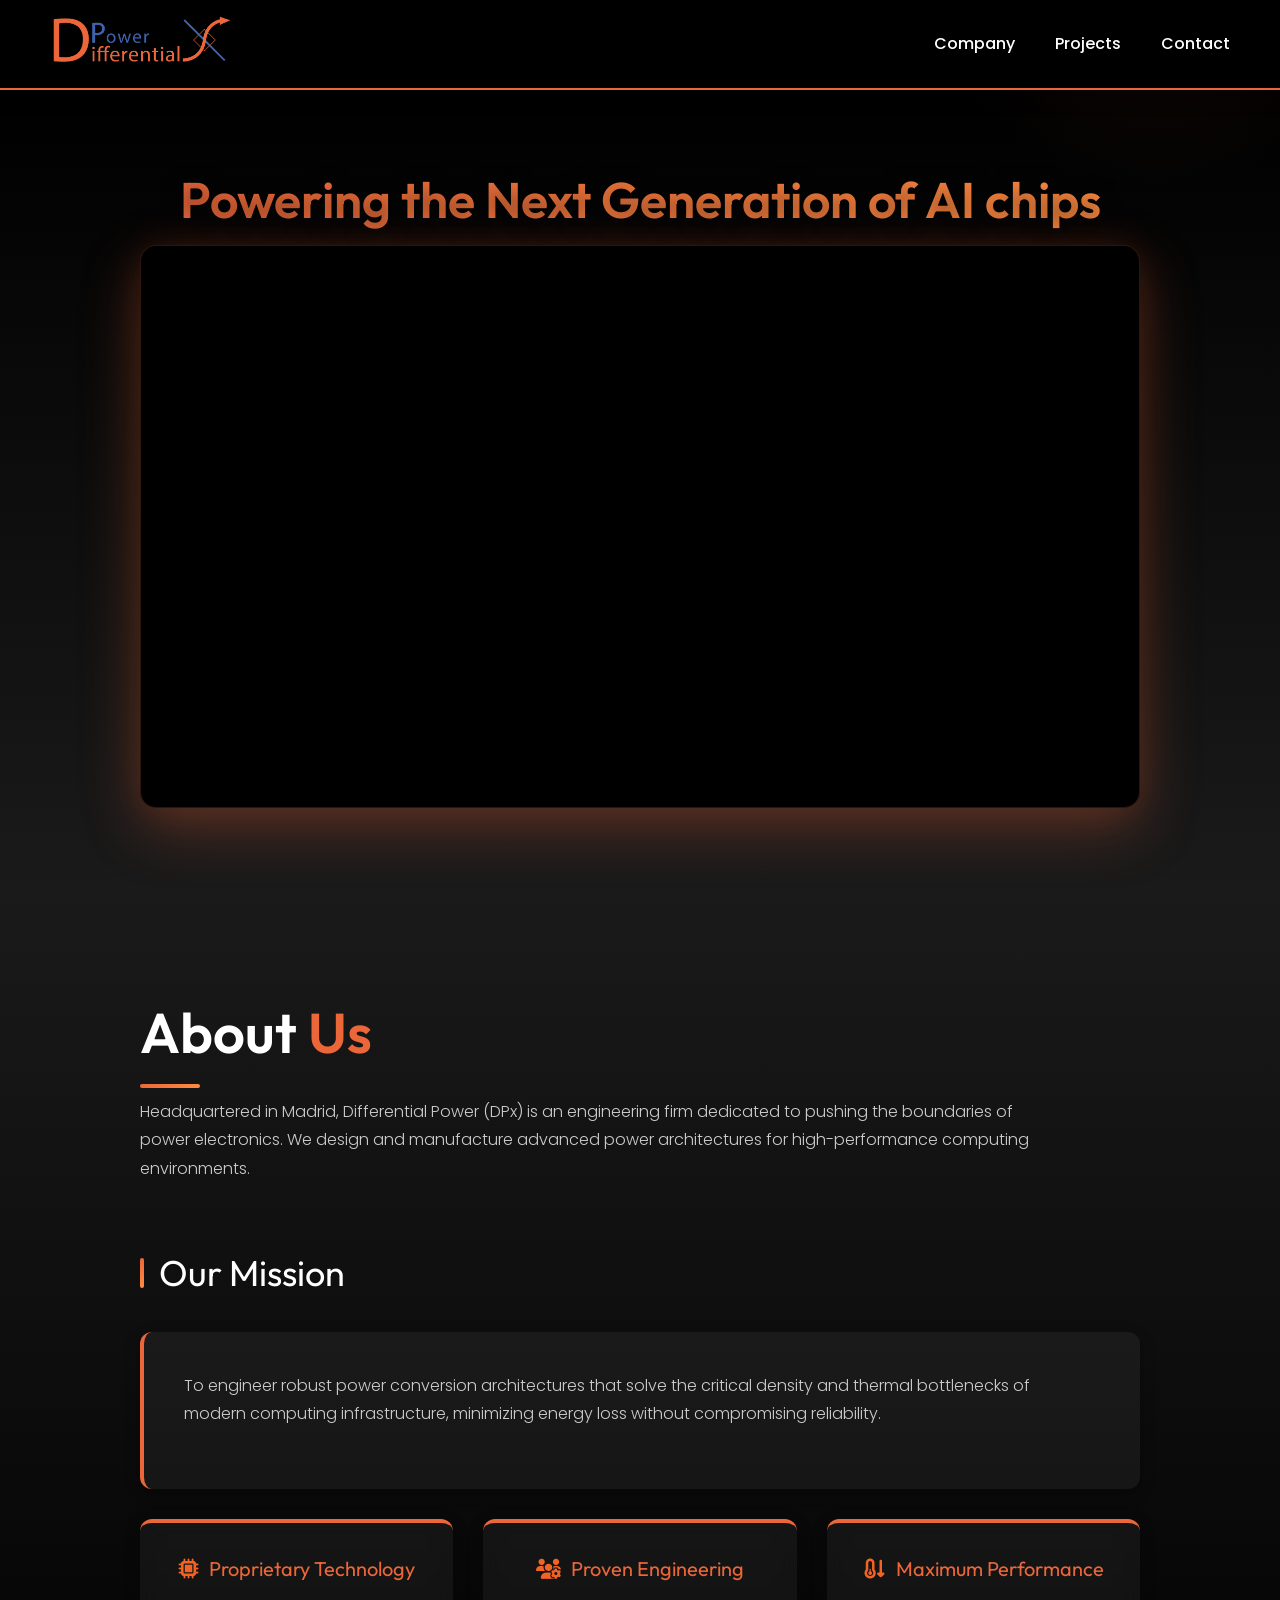
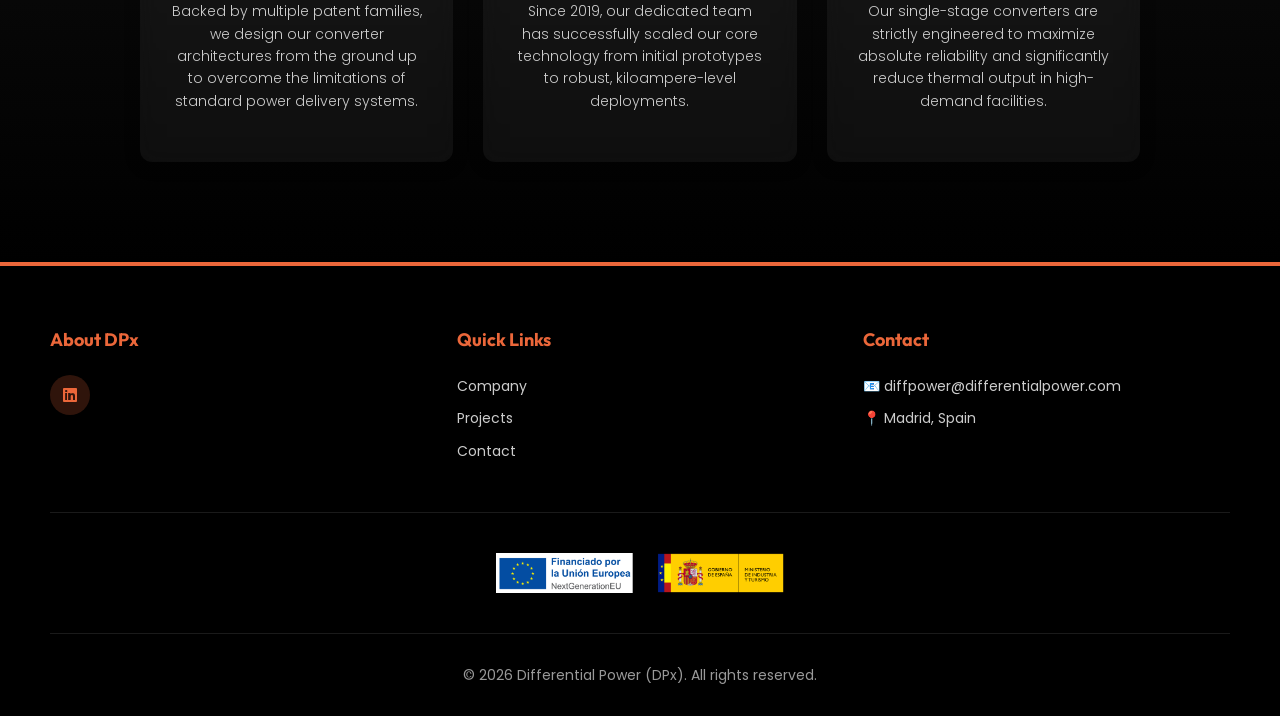
==== company.html @ 5a335bfb "Update company.html" ====
<!DOCTYPE html>
<html lang="es">
<head>
    <meta charset="UTF-8">
    <meta name="viewport" content="width=device-width, initial-scale=1.0">
    <title>Sobre Nosotros - Differential Power</title>
    <link href="https://fonts.googleapis.com/css2?family=Poppins:wght@300;400;500;600;700&family=Space+Grotesk:wght@400;500;600;700&family=Outfit:wght@400;500;600;700&display=swap" rel="stylesheet">
    <link rel="stylesheet" href="https://cdnjs.cloudflare.com/ajax/libs/font-awesome/6.4.0/css/all.min.css">
    
    <style>
        * {
            margin: 0;
            padding: 0;
            box-sizing: border-box;
        }

        body {
            font-family: 'Poppins', sans-serif;
            line-height: 1.6;
            color: #333;
            background-color: #ffffff;
            min-height: 100vh;
            overflow-x: hidden;
        }

        /* Navbar Mejorada */
        .navbar {
            background-color: #000000;
            color: white;
            display: flex;
            justify-content: space-between;
            align-items: center;
            padding: 15px 50px;
            position: sticky;
            top: 0;
            z-index: 1000;
            border-bottom: 2px solid #EB673A;
            box-shadow: 0 4px 20px rgba(0, 0, 0, 0.3);
            transition: all 0.3s ease;
        }

        .navbar-logo {
            height: 50px;
            width: auto;
            flex-shrink: 0;
            transition: transform 0.3s ease;
        }

        .navbar-logo:hover {
            transform: scale(1.05);
        }

        .nav-links {
            display: flex;
            list-style: none;
            gap: 40px;
            align-items: center;
        }

        .nav-links a {
            color: white;
            text-decoration: none;
            font-weight: 500;
            font-size: 16px;
            transition: all 0.3s ease;
            position: relative;
            padding-bottom: 5px;
        }

        .nav-links a::after {
            content: '';
            position: absolute;
            bottom: 0;
            left: 0;
            width: 0;
            height: 2px;
            background-color: #EB673A;
            transition: width 0.3s ease;
        }

        .nav-links a:hover::after {
            width: 100%;
        }

        .nav-links a:hover {
            color: #EB673A;
        }

        /* Hamburger Menu */
        .hamburger {
            display: none;
            flex-direction: column;
            cursor: pointer;
            gap: 6px;
        }

        .hamburger span {
            width: 25px;
            height: 3px;
            background-color: white;
            border-radius: 2px;
            transition: all 0.3s ease;
        }

        .hamburger.active span:nth-child(1) {
            transform: rotate(45deg) translate(10px, 10px);
        }

        .hamburger.active span:nth-child(2) {
            opacity: 0;
        }

        .hamburger.active span:nth-child(3) {
            transform: rotate(-45deg) translate(7px, -7px);
        }

        /* Mobile Menu */
        .mobile-menu {
            display: none;
            position: fixed;
            top: 70px;
            left: 0;
            right: 0;
            background-color: #1a1a1a;
            border-bottom: 2px solid #EB673A;
            padding: 20px;
            flex-direction: column;
            gap: 0;
            z-index: 999;
            animation: slideDown 0.3s ease;
        }

        .mobile-menu.active {
            display: flex;
        }

        @keyframes slideDown {
            from {
                opacity: 0;
                transform: translateY(-20px);
            }
            to {
                opacity: 1;
                transform: translateY(0);
            }
        }

        .mobile-menu a {
            color: white;
            text-decoration: none;
            font-weight: 500;
            font-size: 16px;
            padding: 15px 20px;
            transition: all 0.3s ease;
            border-left: 3px solid transparent;
            display: block;
        }

        .mobile-menu a:hover {
            background-color: rgba(235, 103, 58, 0.2);
            border-left-color: #EB673A;
            color: #EB673A;
        }

        .cta-button {
            background: linear-gradient(135deg, #EB673A 0%, #FF8C42 100%);
            color: white;
            padding: 12px 24px;
            border-radius: 8px;
            text-decoration: none;
            font-weight: 600;
            transition: all 0.3s ease;
            border: none;
            cursor: pointer;
            box-shadow: 0 4px 15px rgba(235, 103, 58, 0.3);
        }

        .cta-button:hover {
            transform: translateY(-2px);
            box-shadow: 0 8px 25px rgba(235, 103, 58, 0.5);
        }

        /* Main Content - Video Player */
        .main-content {
            background: linear-gradient(180deg, #000000 0%, #1a1a1a 100%);
            flex-grow: 1;
            min-height: 85vh;
            display: flex;
            justify-content: center;
            align-items: center;
            padding: 80px 20px;
            position: relative;
            overflow: hidden;
        }

        .main-content::before {
            content: '';
            position: absolute;
            top: -50%;
            right: -10%;
            width: 500px;
            height: 500px;
            background: radial-gradient(circle, rgba(235, 103, 58, 0.1) 0%, transparent 70%);
            border-radius: 50%;
            pointer-events: none;
        }

        .video-section {
            width: 100%;
            max-width: 1000px;
            position: relative;
            z-index: 1;
            animation: fadeInUp 1s ease-out;
        }

        .video-title {
            font-family: 'Outfit', sans-serif;
            color: white;
            font-size: 50px;
            margin-bottom: 15px;
            text-align: center;
            font-weight: 600;
            line-height: 1.2;
            text-shadow: 0 4px 20px rgba(0, 0, 0, 0.5);
        }

        .video-title span {
            background: linear-gradient(135deg, #EB673A 0%, #FF8C42 100%);
            -webkit-background-clip: text;
            -webkit-text-fill-color: transparent;
            background-clip: text;
        }

        .video-subtitle {
            color: #CCCCCC;
            font-size: 18px;
            text-align: center;
            margin-bottom: 40px;
            font-family: 'Poppins', sans-serif;
            font-weight: 300;
        }

        .video-player-container {
            width: 100%;
            background: #000;
            border-radius: 16px;
            overflow: hidden;
            box-shadow: 0 20px 60px rgba(235, 103, 58, 0.3), 0 0 40px rgba(235, 103, 58, 0.1);
            border: 1px solid rgba(235, 103, 58, 0.2);
            transition: all 0.3s ease;
            animation: scaleIn 0.8s ease-out;
        }

        .video-player-container:hover {
            box-shadow: 0 30px 80px rgba(235, 103, 58, 0.4), 0 0 60px rgba(235, 103, 58, 0.15);
            transform: translateY(-5px);
        }

        .video-player-container iframe {
            width: 100%;
            height: auto;
            aspect-ratio: 16 / 9;
            display: block;
        }

        /* Info Section */
        .info-section {
            padding: 100px 50px;
            background: linear-gradient(180deg, #1a1a1a 0%, #000000 100%);
            animation: fadeIn 1s ease-out 0.3s both;
        }

        .info-section h1 {
            font-family: 'Outfit', sans-serif;
            font-size: 56px;
            margin-bottom: 20px;
            color: #FFFFFF;
            font-weight: 600;
            position: relative;
            display: inline-block;
        }

        .info-section h1::after {
            content: '';
            position: absolute;
            bottom: -10px;
            left: 0;
            width: 60px;
            height: 4px;
            background: linear-gradient(135deg, #EB673A 0%, #FF8C42 100%);
            border-radius: 2px;
        }

        .info-section h1 span {
            color: #EB673A;
        }

        .info-section p {
            font-size: 16px;
            line-height: 1.8;
            margin-bottom: 20px;
            max-width: 900px;
            color: #CCCCCC;
            font-weight: 300;
        }

        .info-content {
            max-width: 1000px;
            margin: 0 auto;
        }

        .info-section h2 {
            font-family: 'Outfit', sans-serif;
            font-size: 36px;
            margin-top: 60px;
            margin-bottom: 30px;
            color: #FFFFFF;
            font-weight: 400;
            display: flex;
            align-items: center;
            gap: 15px;
        }

        .info-section h2::before {
            content: '';
            width: 4px;
            height: 30px;
            background: linear-gradient(180deg, #EB673A 0%, #FF8C42 100%);
            border-radius: 2px;
        }

        .mission-card {
            background: rgba(255, 255, 255, 0.05);
            padding: 40px;
            border-radius: 12px;
            margin-top: 20px;
            box-shadow: 0 4px 15px rgba(0, 0, 0, 0.3);
            border-left: 4px solid #EB673A;
            transition: all 0.3s ease;
        }
        
        .mission-card:hover {
            transform: translateX(5px);
            box-shadow: 0 8px 30px rgba(235, 103, 58, 0.25);
        }
        
        .mission-card p {
            color: #CCCCCC;
            line-height: 1.8;
            font-size: 16px;
        }

        .values-container {
            display: grid;
            grid-template-columns: repeat(auto-fit, minmax(250px, 1fr));
            gap: 30px;
            margin-top: 30px;
        }

        .value-card {
            background: rgba(255, 255, 255, 0.05);
            padding: 30px;
            border-radius: 12px;
            text-align: center;
            box-shadow: 0 4px 15px rgba(0, 0, 0, 0.3);
            border-top: 4px solid #EB673A;
            transition: all 0.3s ease;
            backdrop-filter: blur(10px);
        }
        
        .value-card:hover {
            transform: translateY(-8px);
            box-shadow: 0 12px 40px rgba(235, 103, 58, 0.3);
        }
        
        .value-card h3 {
            font-family: 'Outfit', sans-serif;
            color: #EB673A;
            margin-bottom: 15px;
            font-size: 20px;
            font-weight: 400;
        }
        
        .value-card p {
            color: #CCCCCC;
            font-size: 14px;
            line-height: 1.6;
        }

        /* Footer */
        .footer {
            background-color: #000000;
            color: white;
            padding: 60px 50px 30px;
            border-top: 4px solid #EB673A;
        }

        .footer-content {
            display: grid;
            grid-template-columns: repeat(auto-fit, minmax(250px, 1fr));
            gap: 40px;
            margin-bottom: 40px;
            max-width: 1200px;
            margin-left: auto;
            margin-right: auto;
        }

        .footer-section h3 {
            font-family: 'Outfit', sans-serif;
            font-size: 18px;
            margin-bottom: 20px;
            color: #EB673A;
        }

        .footer-section p, .footer-section a {
            font-size: 14px;
            color: #CCCCCC;
            margin-bottom: 10px;
            text-decoration: none;
            transition: color 0.3s ease;
            display: block;
        }

        .footer-section a:hover {
            color: #EB673A;
        }

       /* 1. Iconos para la sección de CONTACTO (Cuadrados y más grandes) */
        .contact-info .social-links {
            display: flex;
            gap: 15px;
            margin-top: 5px;
        }

        .contact-info .social-links a {
            width: 44px;
            height: 44px;
            background: rgba(235, 103, 58, 0.2);
            border-radius: 8px;
            display: flex;
            align-items: center;
            justify-content: center;
            color: #EB673A;
            text-decoration: none;
            transition: all 0.3s ease;
            font-size: 20px;
        }

        .contact-info .social-links a:hover {
            background: #EB673A;
            color: white;
            transform: translateY(-3px);
        }

        /* 2. Iconos para el FOOTER (Redondos y más pequeños) */
        .footer .social-links {
            display: flex;
            gap: 15px;
            margin-top: 20px;
        }

        .footer .social-links a {
            width: 40px;
            height: 40px;
            background: rgba(235, 103, 58, 0.2);
            border-radius: 50%;
            display: flex;
            align-items: center;
            justify-content: center;
            color: #EB673A;
            text-decoration: none;
            transition: all 0.3s ease;
            margin: 0;
            font-size: 16px;
        }

        .footer .social-links a:hover {
            background: #EB673A;
            color: white;
            transform: translateY(-3px);
        }

        .footer-bottom {
            border-top: 1px solid rgba(255, 255, 255, 0.1);
            padding-top: 30px;
            text-align: center;
            color: #999;
            font-size: 14px;
        }

        /* Animaciones */
        @keyframes fadeInUp {
            from {
                opacity: 0;
                transform: translateY(30px);
            }
            to {
                opacity: 1;
                transform: translateY(0);
            }
        }

        @keyframes fadeIn {
            from {
                opacity: 0;
            }
            to {
                opacity: 1;
            }
        }

        @keyframes scaleIn {
            from {
                opacity: 0;
                transform: scale(0.95);
            }
            to {
                opacity: 1;
                transform: scale(1);
            }
        }

        /* Responsive */
        @media (max-width: 768px) {
            .navbar {
                padding: 15px 20px;
            }

            .nav-links {
                display: none;
            }

            .hamburger {
                display: flex;
            }

            .navbar-logo {
                height: 40px;
            }

            .main-content {
                min-height: 60vh;
                padding: 40px 20px;
            }

            .video-title {
                font-size: 32px;
                margin-bottom: 15px;
            }

            .video-subtitle {
                font-size: 16px;
                margin-bottom: 30px;
            }

            .info-section {
                padding: 60px 20px;
            }

            .info-section h1 {
                font-size: 32px;
            }

            .info-section h2 {
                font-size: 24px;
            }

            .info-section p {
                font-size: 14px;
            }

            .mission-card {
                padding: 25px;
            }

            .value-card {
                padding: 20px;
            }

            .value-card h3 {
                font-size: 18px;
            }

            .value-card p {
                font-size: 13px;
            }

            .footer {
                padding: 40px 20px 20px;
            }

            .footer-content {
                gap: 25px;
            }
        }
    </style>
</head>
<body>
    <!-- Navbar -->
    <nav class="navbar">
        <a href="index.html">
            <img src="DPX_logo_recortado.png" alt="DPx Logo" class="navbar-logo">
        </a>
        <ul class="nav-links">
            <li><a href="company.html">Company</a></li>
            <li><a href="projects.html">Projects</a></li>
            <li><a href="contact.html">Contact</a></li>
        </ul>
        <div class="hamburger" id="hamburger">
            <span></span>
            <span></span>
            <span></span>
        </div>
    </nav>

    <!-- Mobile Menu -->
    <div class="mobile-menu" id="mobileMenu">
        <a href="company.html">Company</a>
        <a href="projects.html">Projects</a>
        <a href="contact.html">Contact</a>
    </div>
    
    <!-- Main Content - Video Player -->
    <div class="main-content">
        <div class="video-section">
            <h1 class="video-title"><span>Powering the Next Generation of AI chips</span></h1>  
            <div class="video-player-container">
                <iframe 
                    width="100%" 
                    height="600" 
                    src="https://www.youtube-nocookie.com/embed/7QEd2HjuOpM?autoplay=1&modestbranding=1&rel=0" 
                    frameborder="0" 
                    allow="accelerometer; autoplay; clipboard-write; encrypted-media; gyroscope; picture-in-picture; web-share"
                    allowfullscreen>
                </iframe>
            </div>
        </div>
    </div>

    <!-- Info Section -->
    <div class="info-section">
        <div class="info-content">
            <h1>About <span>Us</span></h1>
            <p>Headquartered in Madrid, Differential Power (DPx) is an engineering firm dedicated to pushing the boundaries of power electronics. We design and manufacture advanced power architectures for high-performance computing environments.</p>
            
            <h2>Our Mission</h2>
            <div class="mission-card">
                <p>To engineer robust power conversion architectures that solve the critical density and thermal bottlenecks of modern computing infrastructure, minimizing energy loss without compromising reliability.</p>
            </div>
            
            <div class="values-container">
                <div class="value-card">
                    <h3><i class="fa-solid fa-microchip" style="color: #f36424; margin-right: 10px;"></i>Proprietary Technology</h3>
                    <p>Backed by multiple patent families, we design our converter architectures from the ground up to overcome the limitations of standard power delivery systems.</p>
                </div>
                <div class="value-card">
                    <h3><i class="fa-solid fa-users-gear" style="color: #f36424; margin-right: 10px;"></i>Proven Engineering</h3>
                    <p>Since 2019, our dedicated team has successfully scaled our core technology from initial prototypes to robust, kiloampere-level deployments.</p>
                </div>
                <div class="value-card">
                    <h3><i class="fa-solid fa-temperature-arrow-down" style="color: #f36424; margin-right: 10px;"></i>Maximum Performance</h3>
                    <p>Our single-stage converters are strictly engineered to maximize absolute reliability and significantly reduce thermal output in high-demand facilities.</p>
                </div>
            </div>
        </div>
    </div>
    
    <!-- Footer-->
    <footer class="footer">
        <div class="footer-content">
            <div class="footer-section">
                <h3>About DPx</h3>
                <div class="social-links">
                    <a href="https://www.linkedin.com/company/differential-power-s-l" target="_blank" title="LinkedIn"><i class="fab fa-linkedin"></i></a>
                </div>
            </div>
            
            
            <div class="footer-section">
                <h3>Quick Links</h3>
                <a href="company.html">Company</a>
                <a href="projects.html">Projects</a>
                <a href="contact.html">Contact</a>
            </div>
            
            <!-- Columna Legal en Inglés -->
             <!--
            <div class="footer-section">
                <h3>Legal</h3>
                <a href="legal-notice.html">Legal Notice</a>
                <a href="privacy-policy.html">Privacy Policy</a>
                <a href="cookie-policy.html">Cookie Policy</a>
            </div>
            -->

            <div class="footer-section">
                <h3>Contact</h3>
                <p><a href="mailto:diffpower@differentialpower.com">📧 diffpower@differentialpower.com</a></p>
                <p><a href="https://www.google.com/maps/search/Playa+de+Riazor+12,+Madrid,+Spain,+28042" target="_blank">📍 Madrid, Spain</a></p>
            </div>
        </div>

        <!-- ESPACIO DE LOGOS (Bloques 2 y 3) -->
        <div class="footer-logos" style="border-top: 1px solid rgba(255, 255, 255, 0.1); padding: 40px 0; display: flex; justify-content: center; align-items: center; gap: 50px; flex-wrap: wrap;">
            
            <!-- BLOQUE 2: Certificaciones -->
            <img src="Logo.png" alt="CE Mark" style="height: 40px">

        </div>

        <div class="footer-bottom">
            <p>&copy; 2026 Differential Power (DPx). All rights reserved.</p>
        </div>
    </footer>

    <script>
        // Hamburger menu functionality
        const hamburger = document.getElementById('hamburger');
        const mobileMenu = document.getElementById('mobileMenu');

        hamburger.addEventListener('click', function() {
            hamburger.classList.toggle('active');
            mobileMenu.classList.toggle('active');
        });

        // Close menu when clicking on a link
        const menuLinks = mobileMenu.querySelectorAll('a');
        menuLinks.forEach(link => {
            link.addEventListener('click', function() {
                hamburger.classList.remove('active');
                mobileMenu.classList.remove('active');
            });
        });

        // Close menu when clicking outside
        document.addEventListener('click', function(event) {
            const isClickInsideNav = hamburger.contains(event.target) || mobileMenu.contains(event.target);
            if (!isClickInsideNav) {
                hamburger.classList.remove('active');
                mobileMenu.classList.remove('active');
            }
        });
    </script>

</body>
</html>
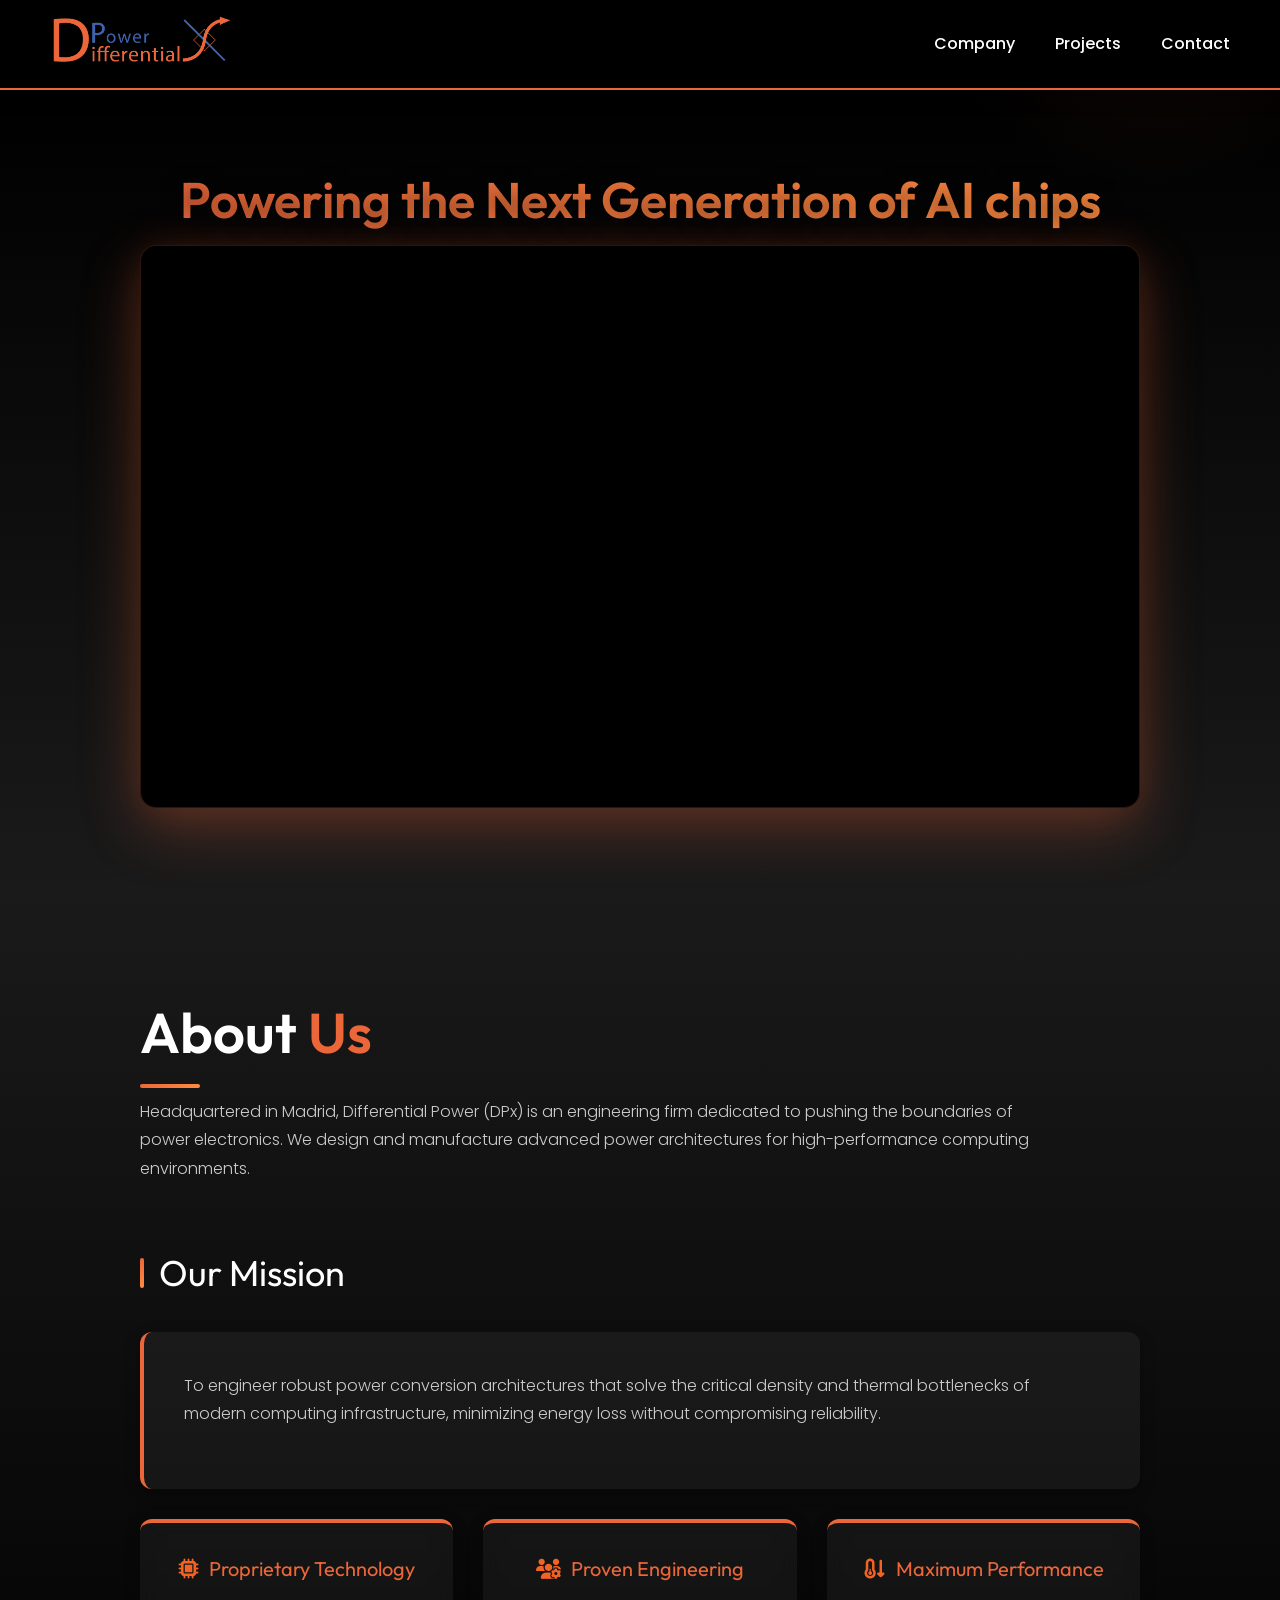
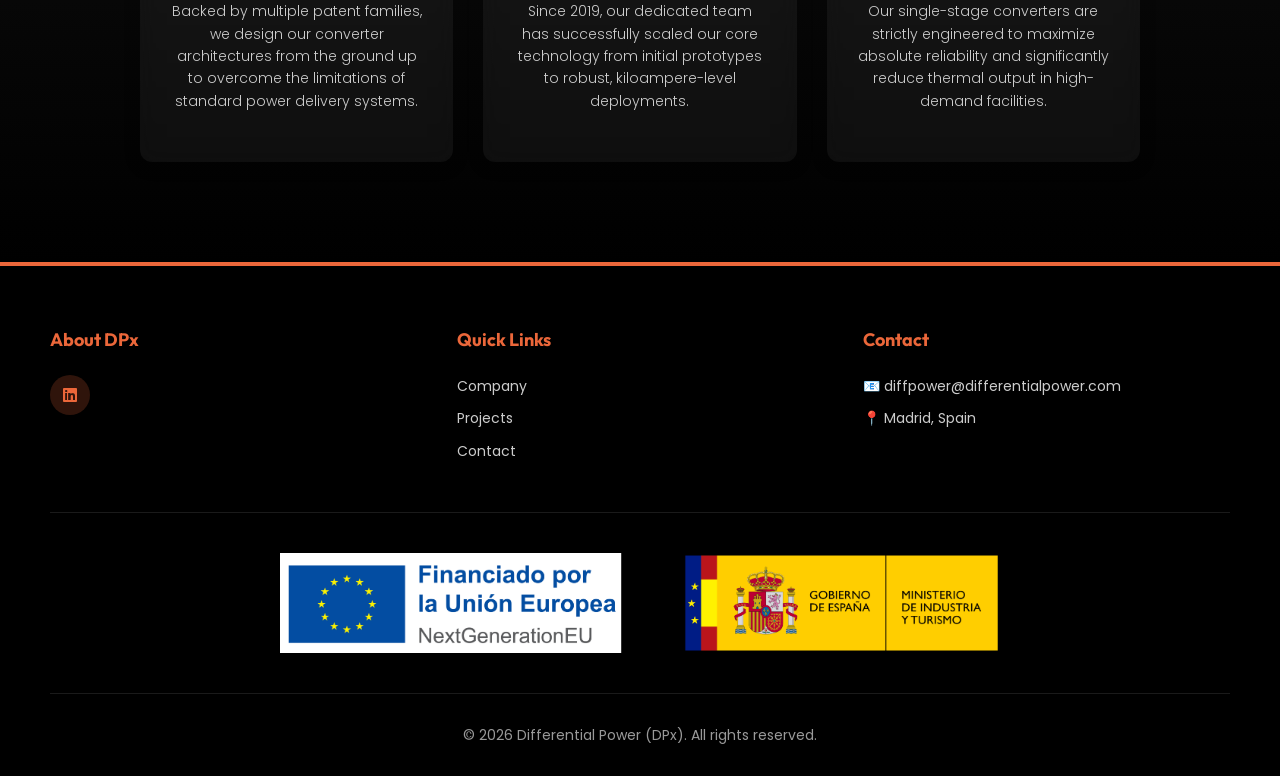
==== commit 4e8b86d8: "Increase height of CE Mark logo in footer" ====
--- a/company.html
+++ b/company.html
@@ -704,7 +704,7 @@
         <div class="footer-logos" style="border-top: 1px solid rgba(255, 255, 255, 0.1); padding: 40px 0; display: flex; justify-content: center; align-items: center; gap: 50px; flex-wrap: wrap;">
             
             <!-- BLOQUE 2: Certificaciones -->
-            <img src="Logo.png" alt="CE Mark" style="height: 40px">
+            <img src="Logo.png" alt="CE Mark" style="height: 100px">
 
         </div>
 
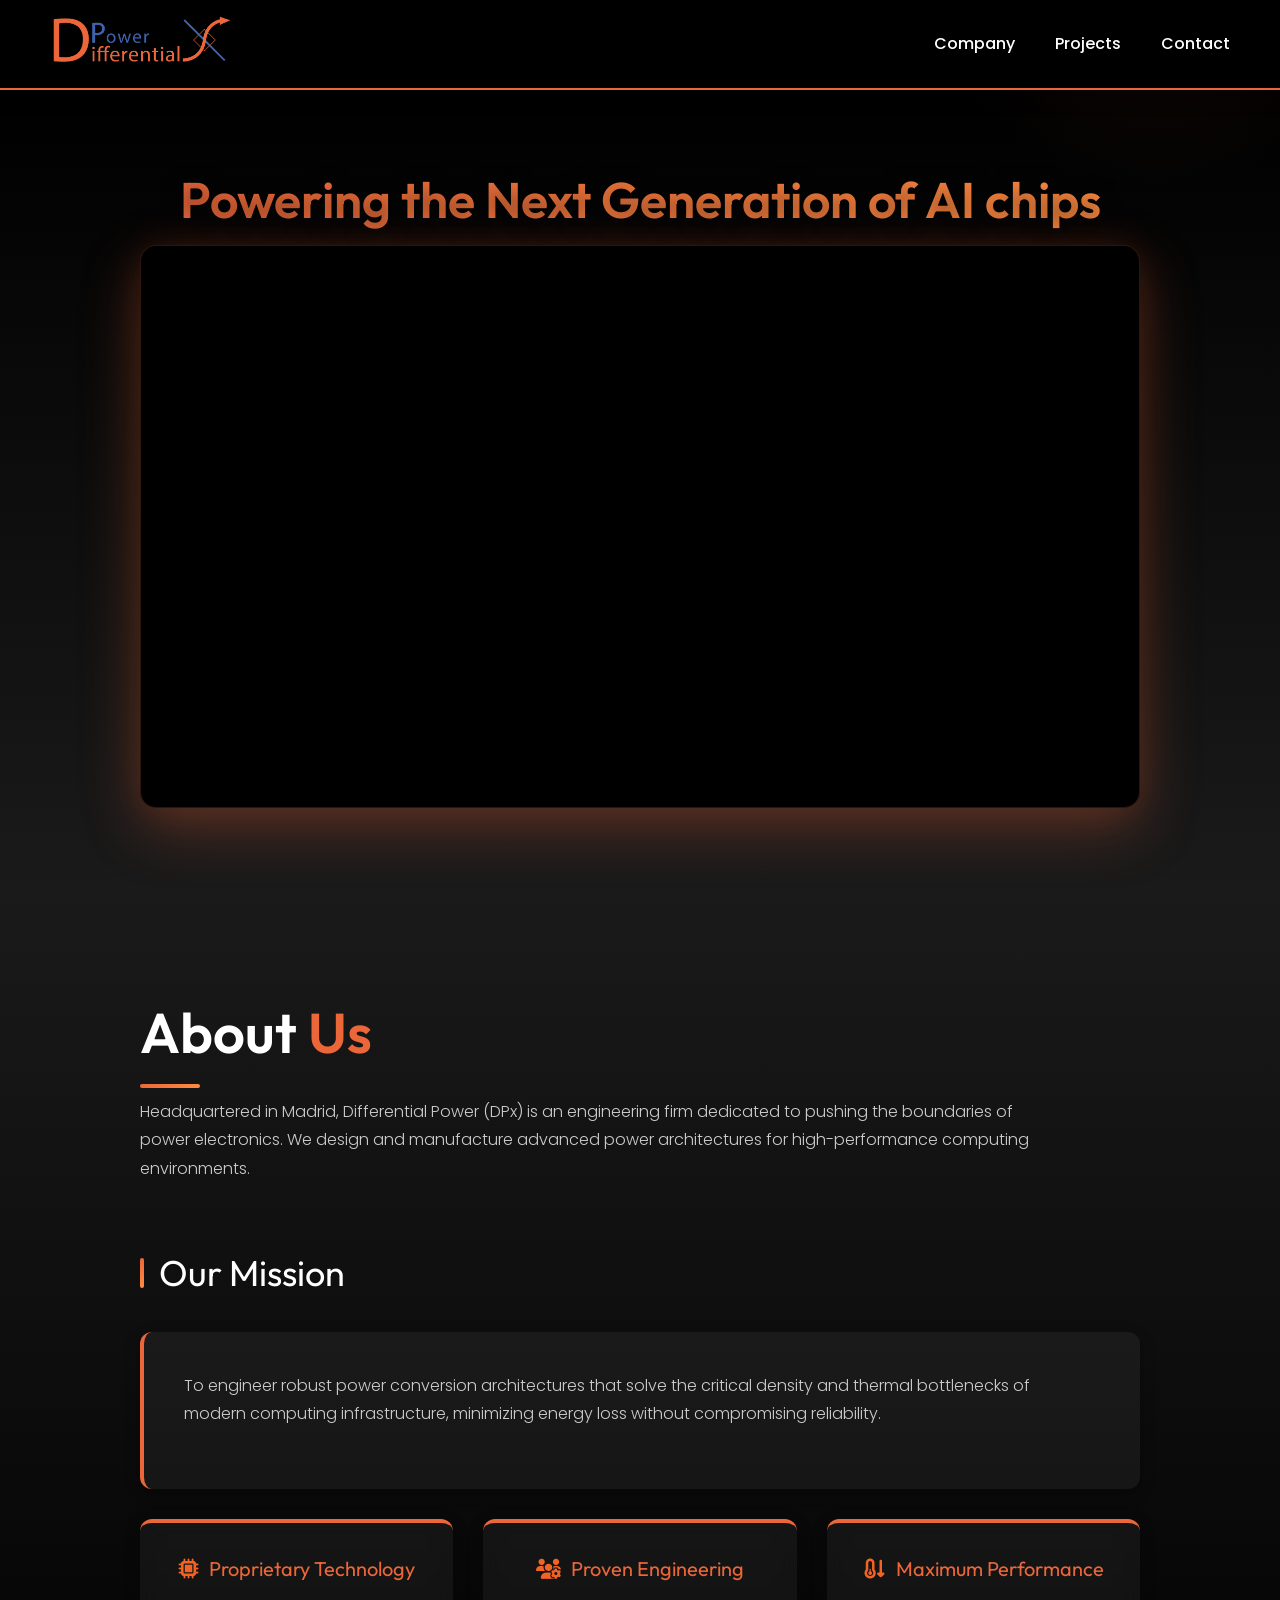
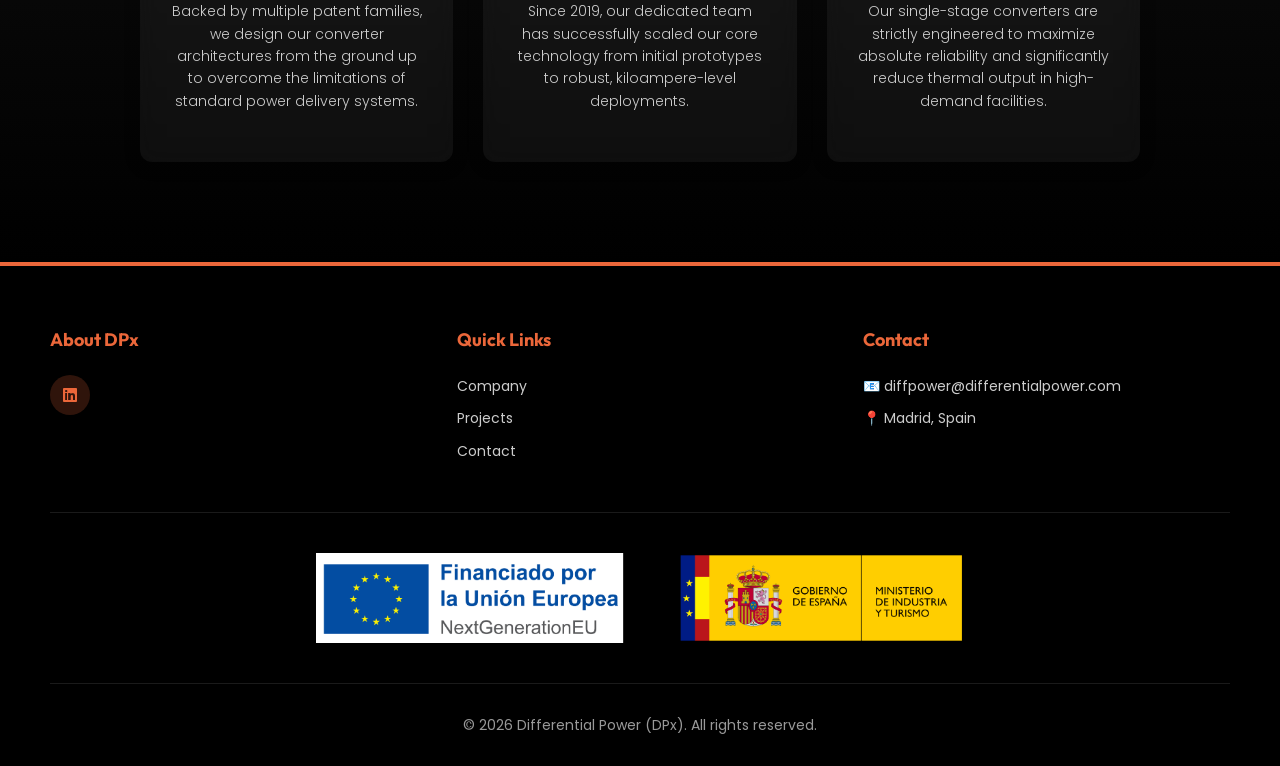
==== commit a2bc40a9: "Update company.html" ====
--- a/company.html
+++ b/company.html
@@ -704,7 +704,7 @@
         <div class="footer-logos" style="border-top: 1px solid rgba(255, 255, 255, 0.1); padding: 40px 0; display: flex; justify-content: center; align-items: center; gap: 50px; flex-wrap: wrap;">
             
             <!-- BLOQUE 2: Certificaciones -->
-            <img src="Logo.png" alt="CE Mark" style="height: 100px">
+            <img src="Logo.png" alt="CE Mark" style="height: 90px">
 
         </div>
 
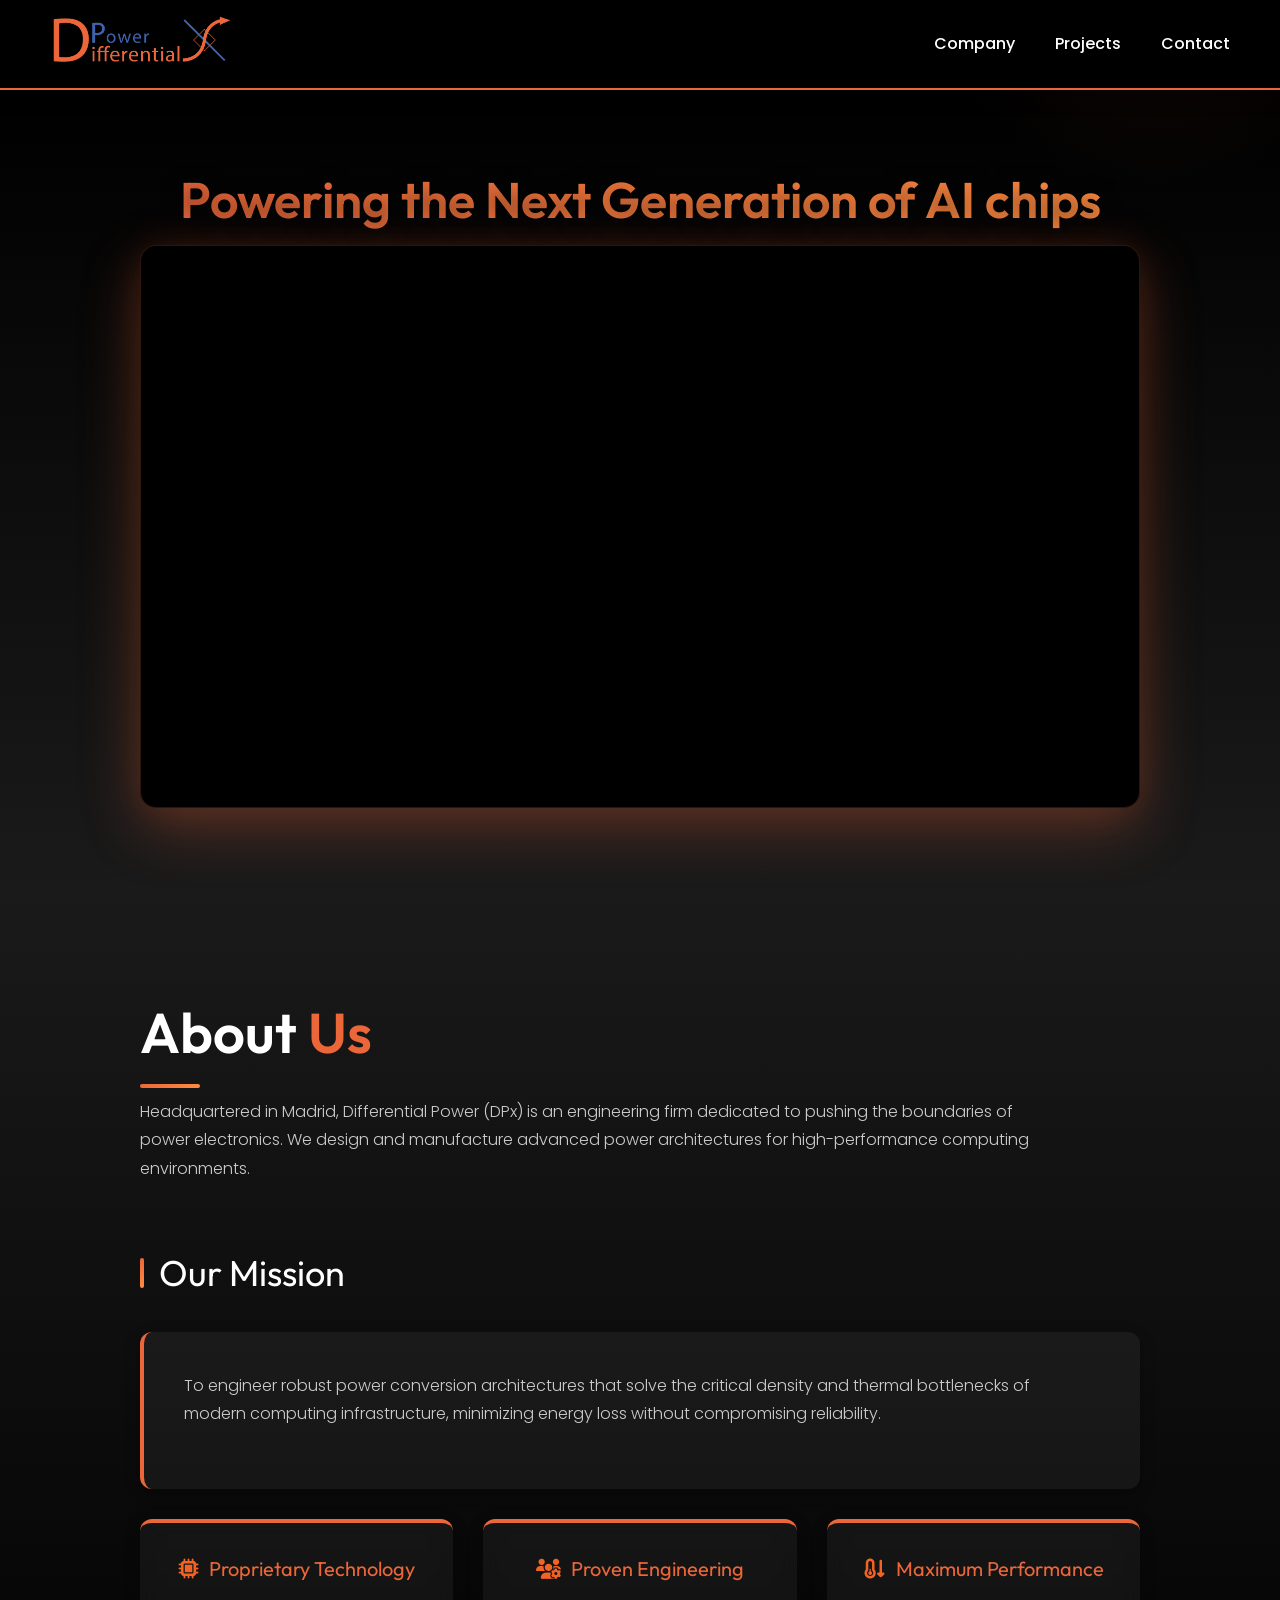
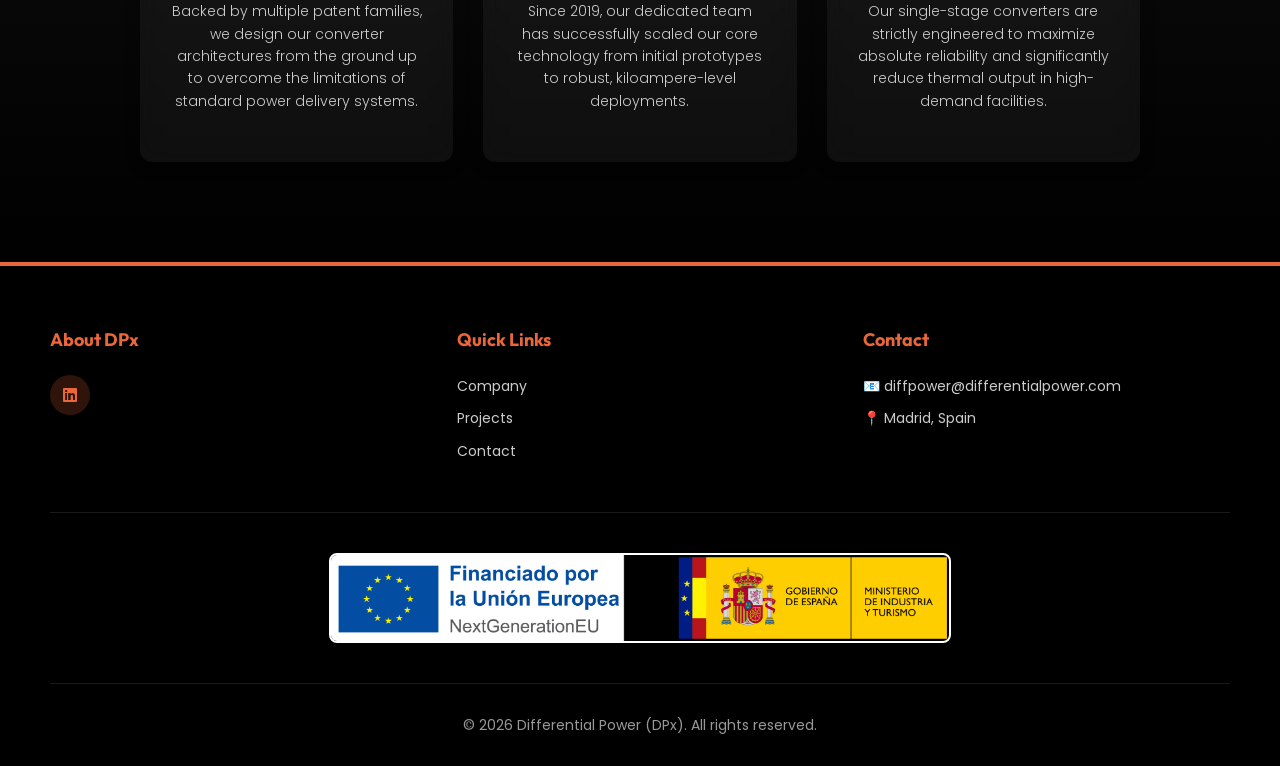
==== commit 9ff6e7c1: "Style certification logo with border and radius Added border and border-radius to certification logo" ====
--- a/company.html
+++ b/company.html
@@ -704,7 +704,7 @@
         <div class="footer-logos" style="border-top: 1px solid rgba(255, 255, 255, 0.1); padding: 40px 0; display: flex; justify-content: center; align-items: center; gap: 50px; flex-wrap: wrap;">
             
             <!-- BLOQUE 2: Certificaciones -->
-            <img src="Logo.png" alt="CE Mark" style="height: 90px">
+            <img src="Logo.png" alt="CE Mark" style="height: 90px; border: 2px solid white; border-radius: 8px;">
 
         </div>
 
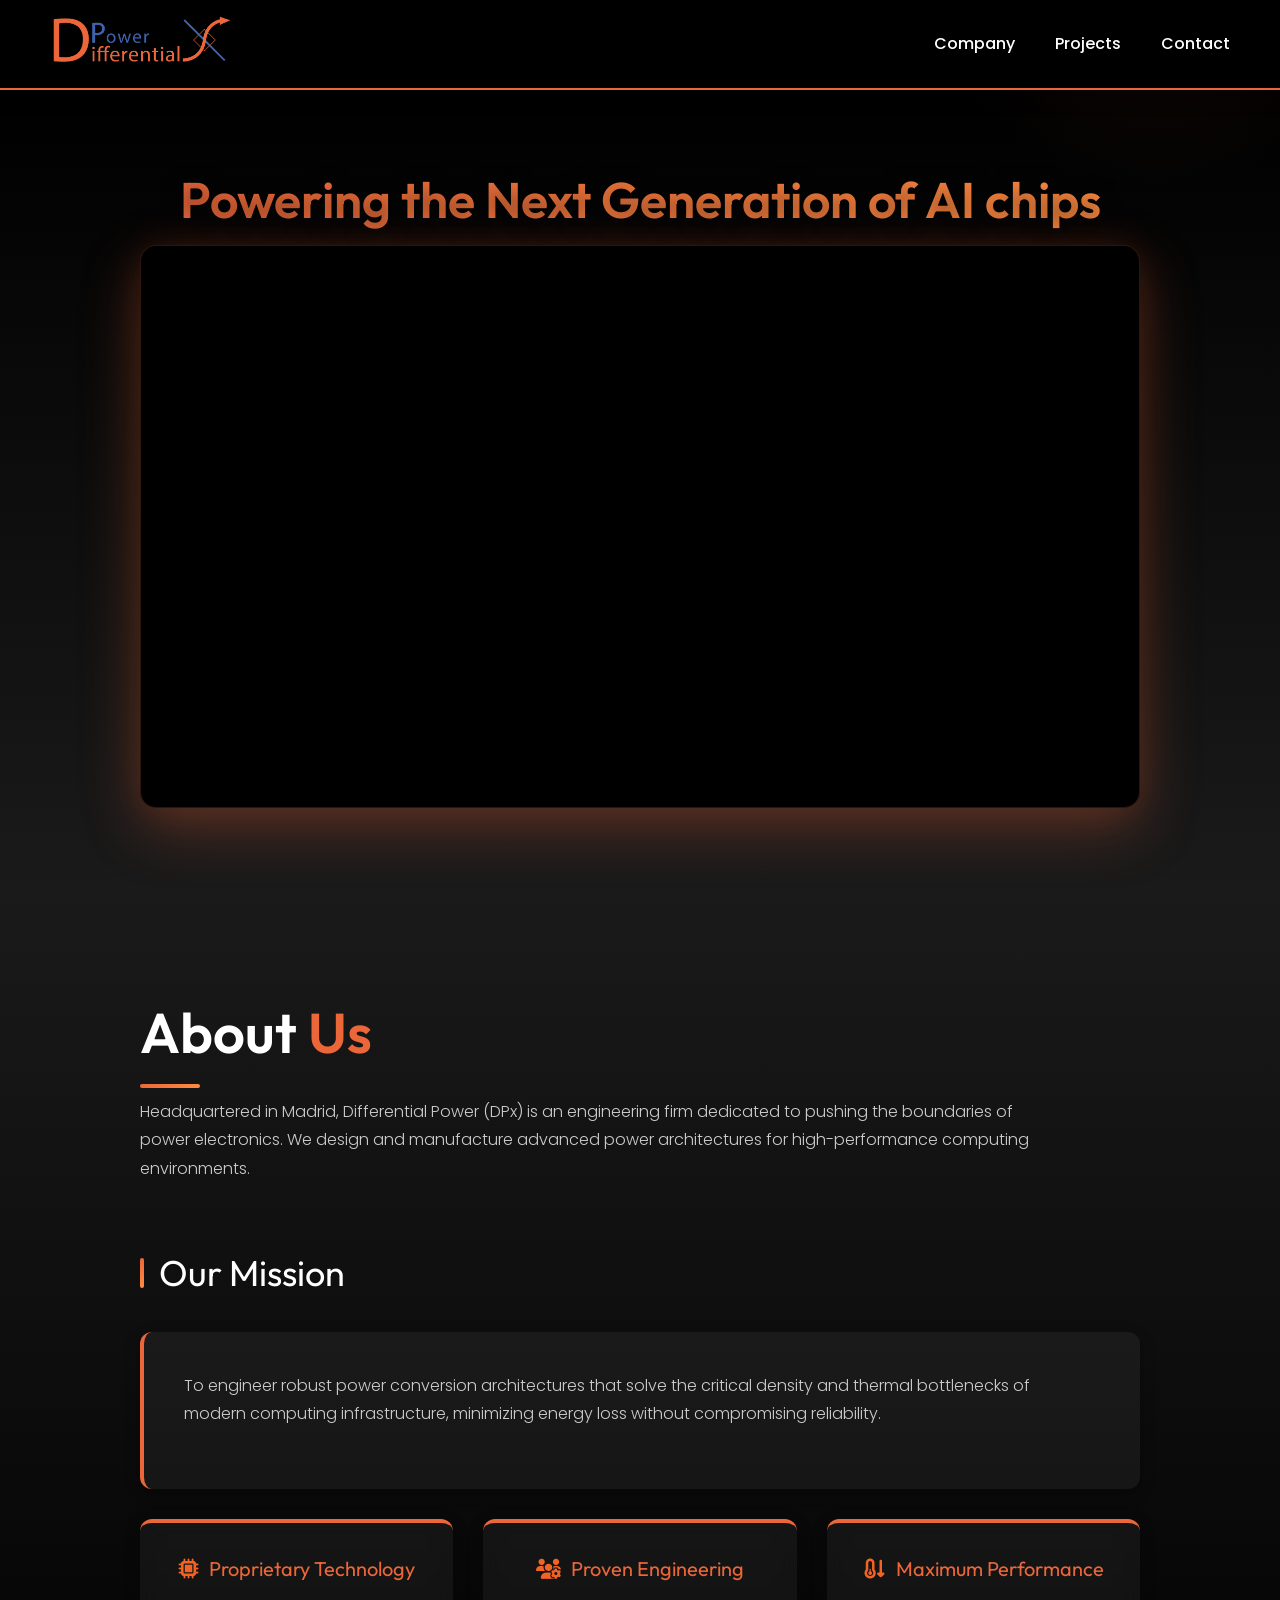
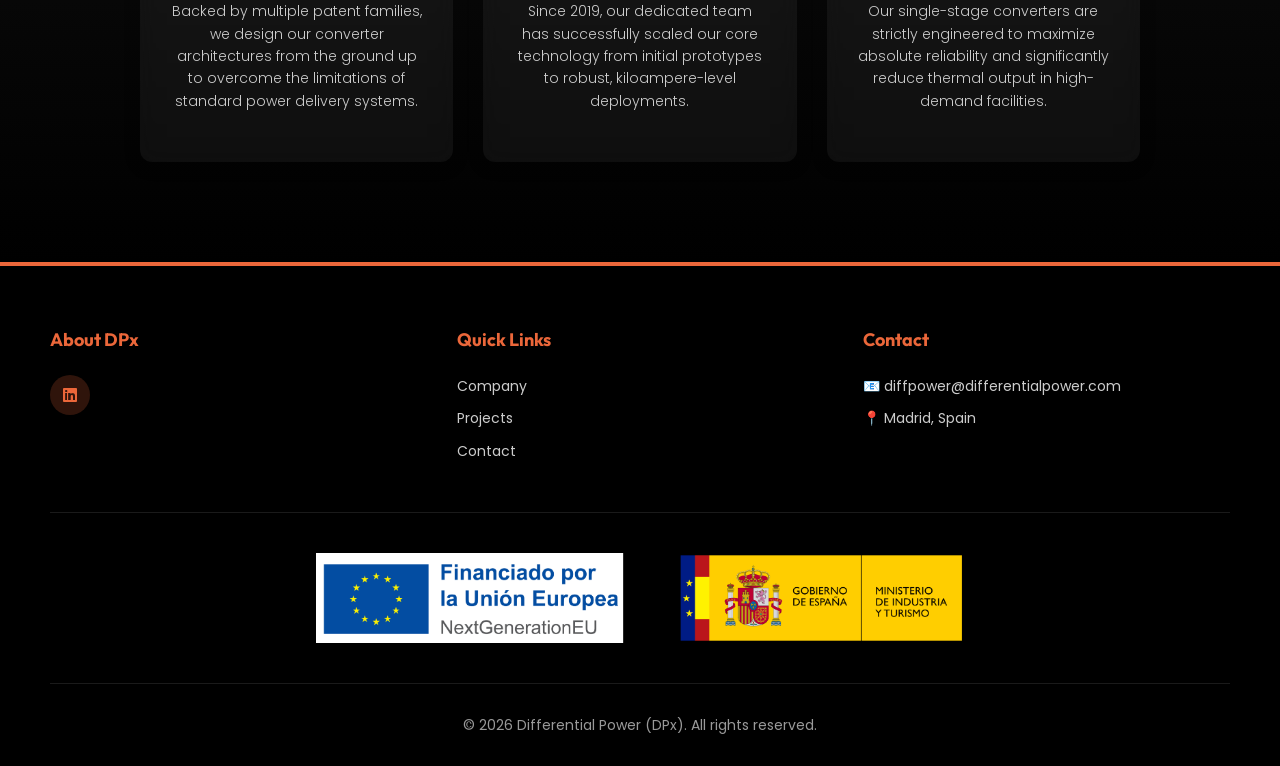
==== commit 2bbbf1a8: "Remove border from CE Mark logo in footer" ====
--- a/company.html
+++ b/company.html
@@ -704,7 +704,7 @@
         <div class="footer-logos" style="border-top: 1px solid rgba(255, 255, 255, 0.1); padding: 40px 0; display: flex; justify-content: center; align-items: center; gap: 50px; flex-wrap: wrap;">
             
             <!-- BLOQUE 2: Certificaciones -->
-            <img src="Logo.png" alt="CE Mark" style="height: 90px; border: 2px solid white; border-radius: 8px;">
+            <img src="Logo.png" alt="CE Mark" style="height: 90px;">
 
         </div>
 
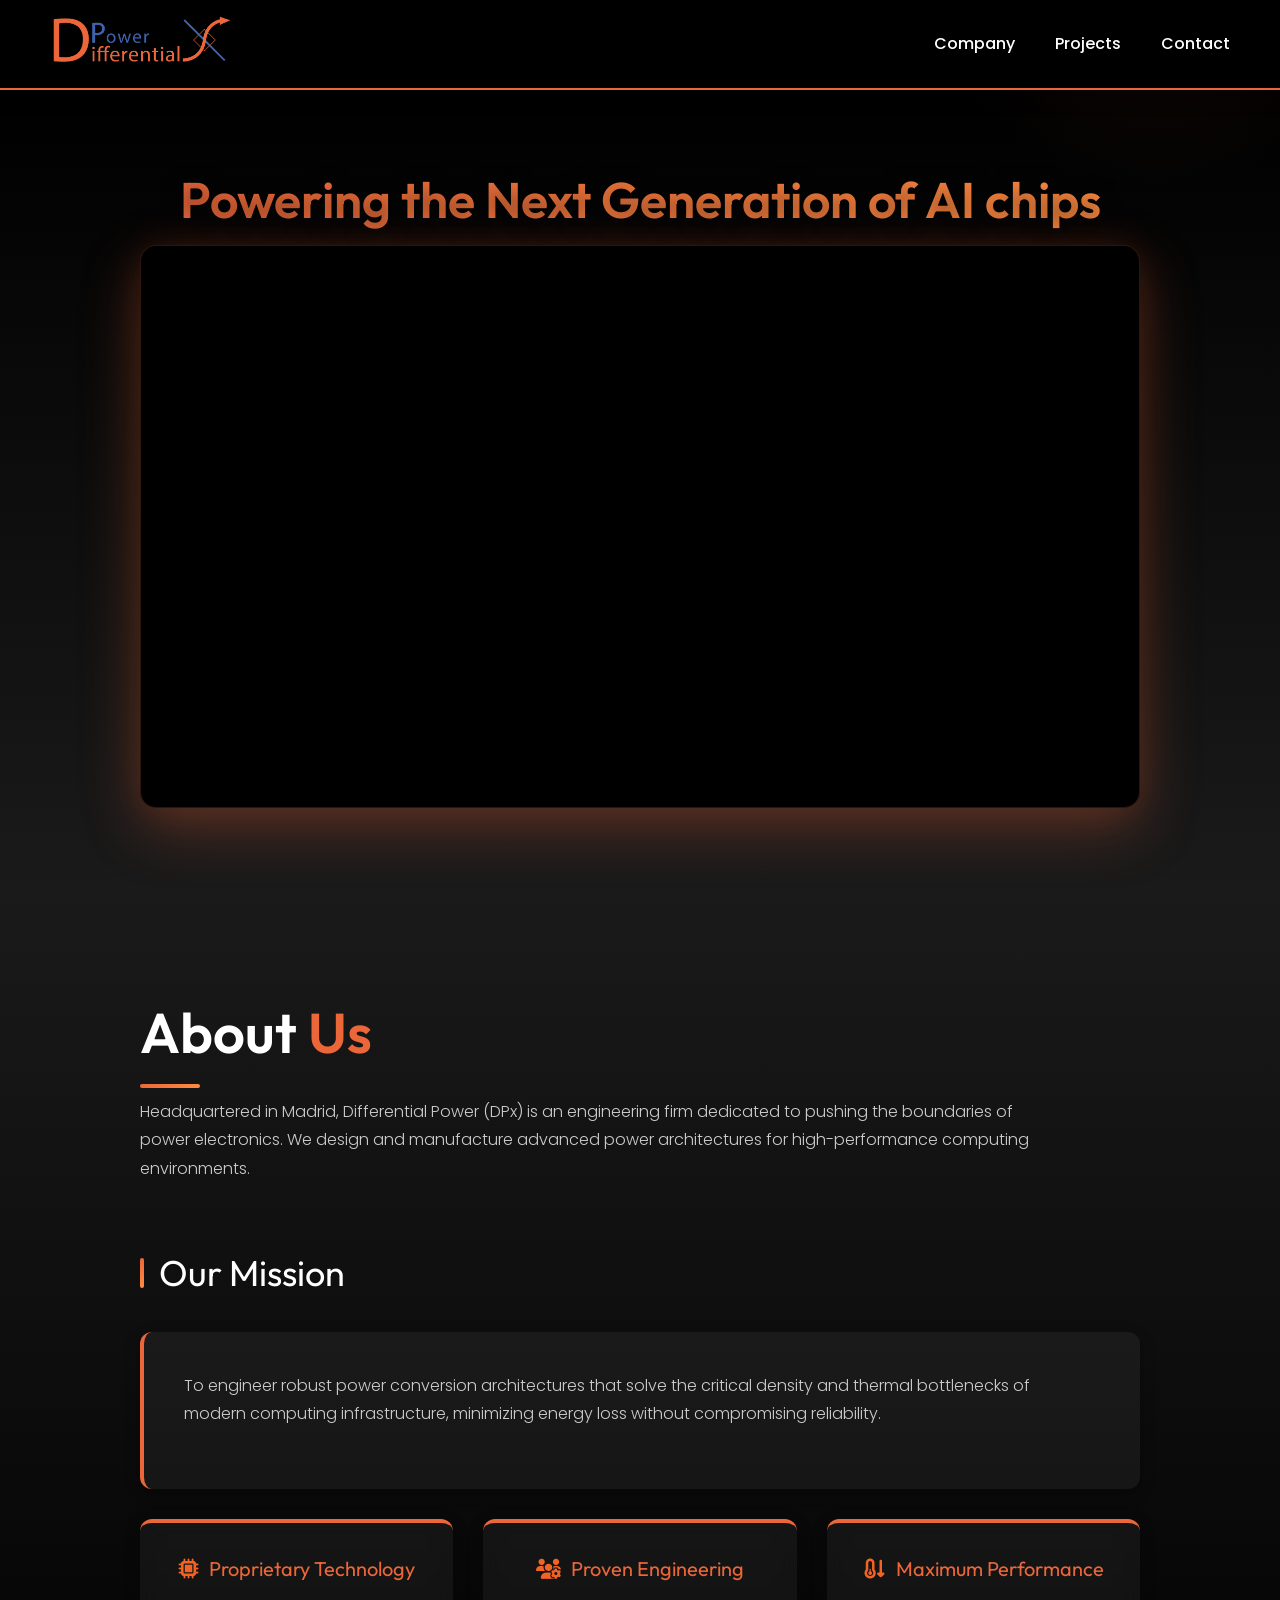
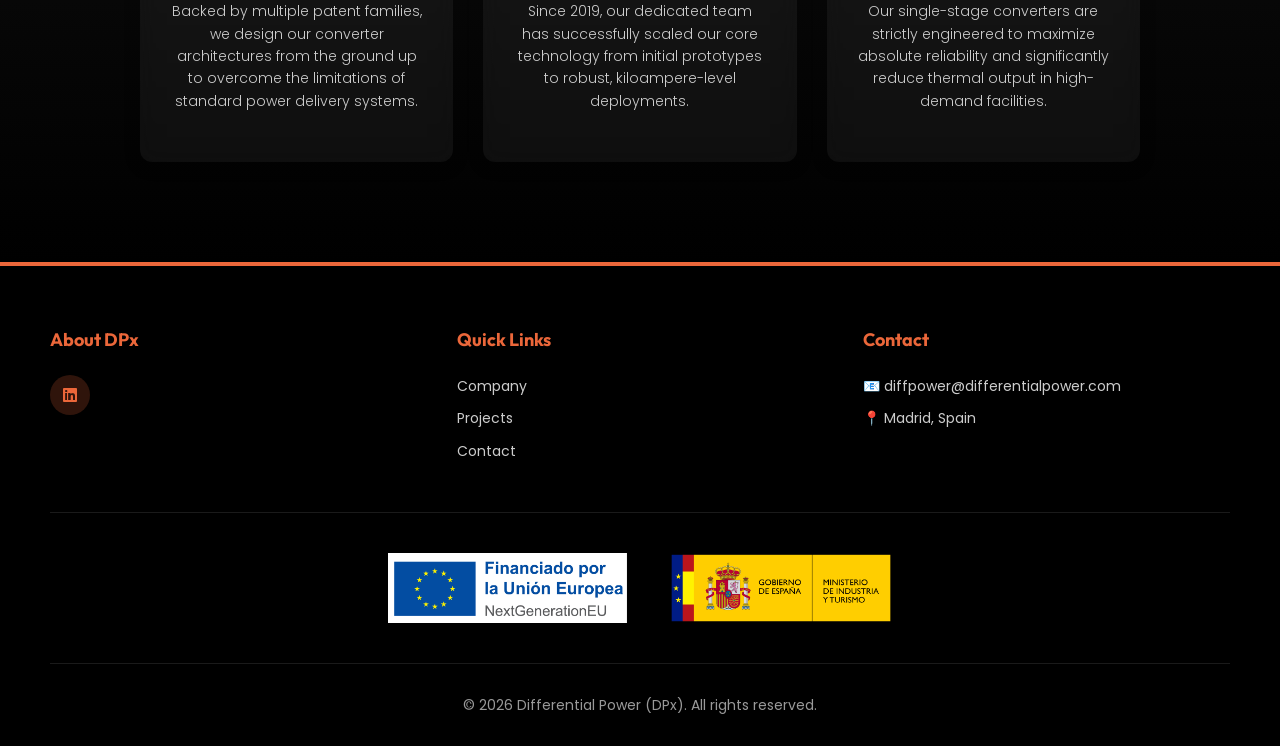
==== commit a2e76ce7: "Update logo height in footer section" ====
--- a/company.html
+++ b/company.html
@@ -704,7 +704,7 @@
         <div class="footer-logos" style="border-top: 1px solid rgba(255, 255, 255, 0.1); padding: 40px 0; display: flex; justify-content: center; align-items: center; gap: 50px; flex-wrap: wrap;">
             
             <!-- BLOQUE 2: Certificaciones -->
-            <img src="Logo.png" alt="CE Mark" style="height: 90px;">
+            <img src="Logo.png" alt="CE Mark" style="height: 70px;">
 
         </div>
 
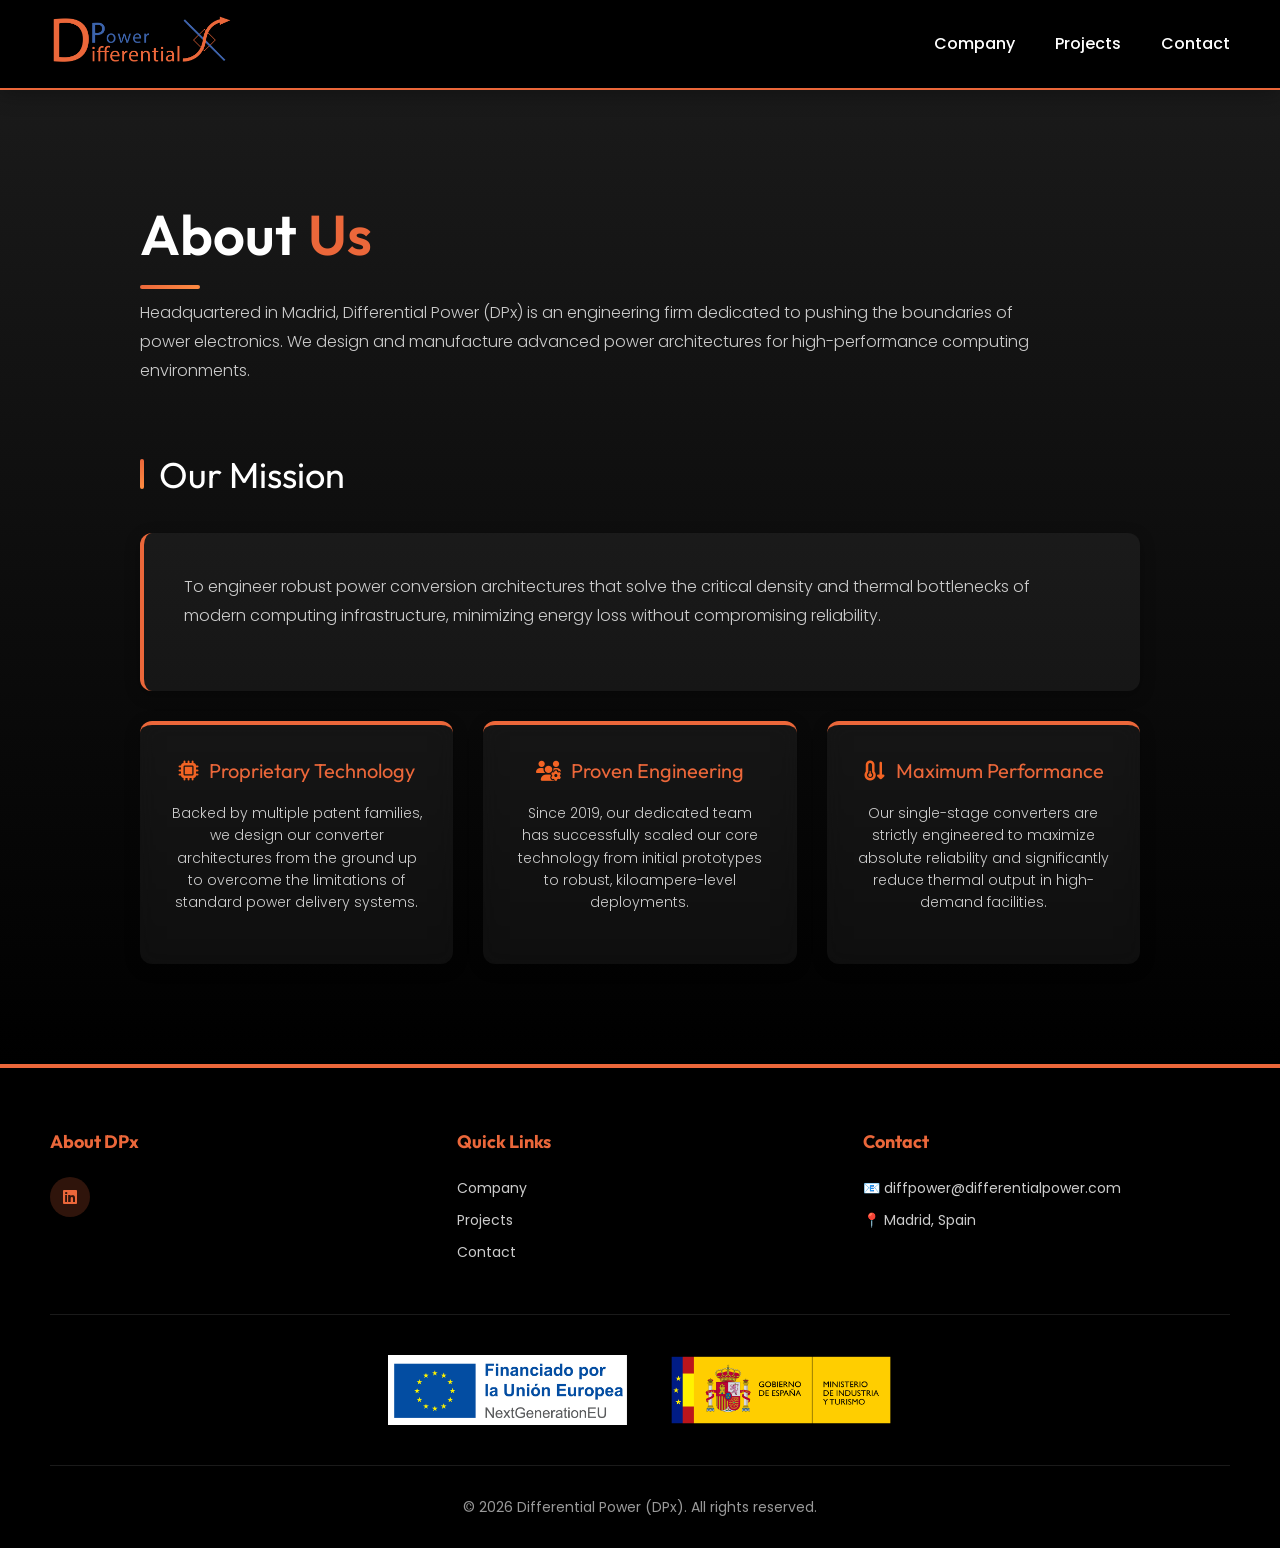
==== commit d248ff51: "Update company.html" ====
--- a/company.html
+++ b/company.html
@@ -621,7 +621,7 @@
     </div>
     
     <!-- Main Content - Video Player -->
-    <div class="main-content">
+    <!-- <div class="main-content">
         <div class="video-section">
             <h1 class="video-title"><span>Powering the Next Generation of AI chips</span></h1>  
             <div class="video-player-container">
@@ -635,7 +635,7 @@
                 </iframe>
             </div>
         </div>
-    </div>
+    </div> -->
 
     <!-- Info Section -->
     <div class="info-section">
